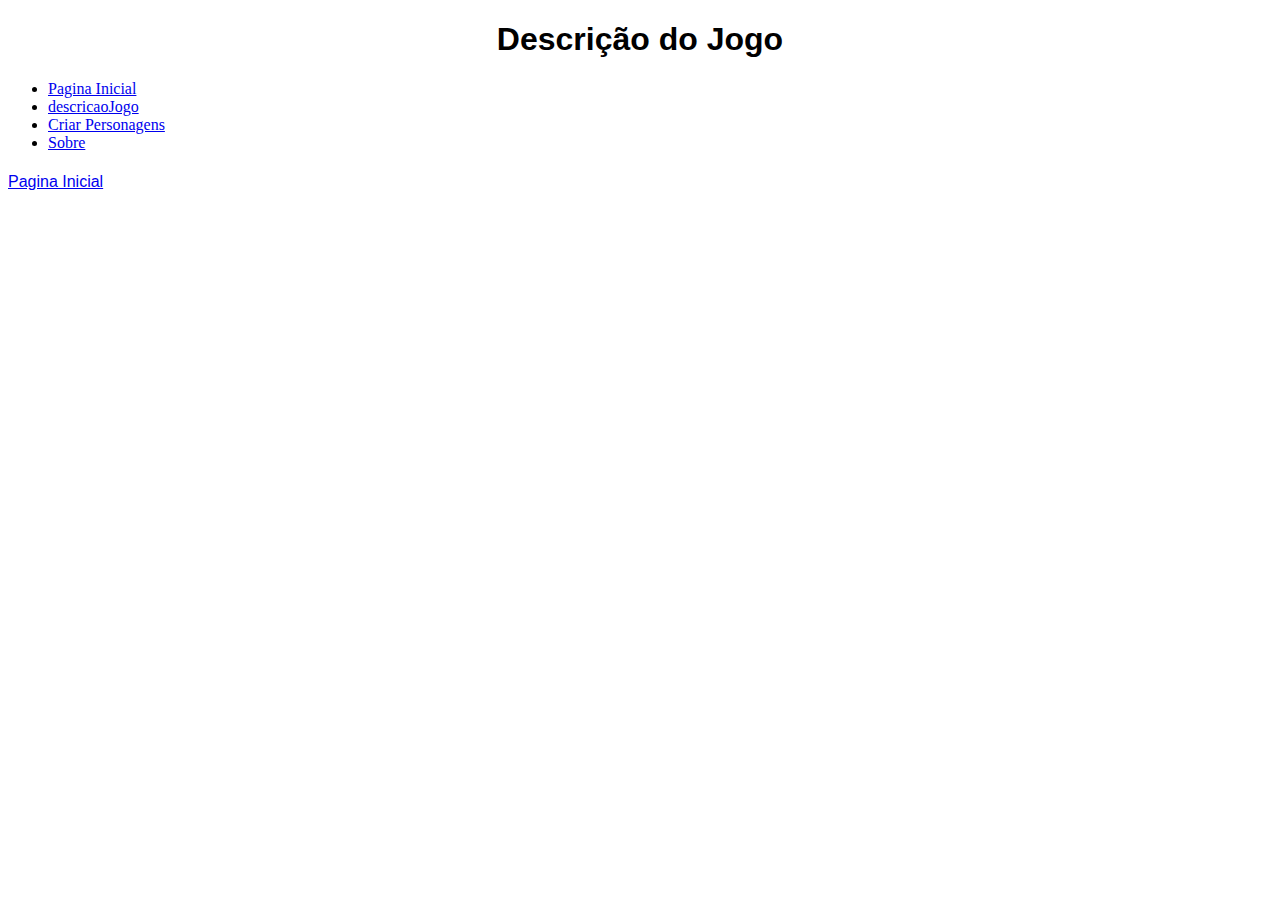
==== descricaoJogo.html @ f314386b "adicionando os arquivos do site ao repositorio local" ====
<!DOCTYPE html>
<html lang="en">
<head>
    <meta charset="UTF-8">
    <meta http-equiv="X-UA-Compatible" content="IE=edge">
    <meta name="viewport" content="width=device-width, initial-scale=1.0">
    <title>Descrição do Jogo</title>
    <link rel="stylesheet" href="estilos.css" >
</head>
<body>
    <h1>Descrição do Jogo</h1>
    <ul>
        <li><a href="index.html">Pagina Inicial</a></li>
        <li><a href="descricaoJogo.html">descricaoJogo</a></li>
        <li><a href="formulario.html">Criar Personagens</a></li>
        <li><a href="sobresite.html">Sobre</a></li>
      </ul>
    <h1></h1>
    <footer ><a href="index.html">Pagina Inicial</a></P></footer>
</body>
</html>
---- estilos.css ----
h1{
    text-align: center;
    font-family: Arial, Helvetica, sans-serif;
}
p{
    font-family: Arial, Helvetica, sans-serif;
    text-align: center;
}
footer{
    font-family: Arial, Helvetica, sans-serif;
    
}
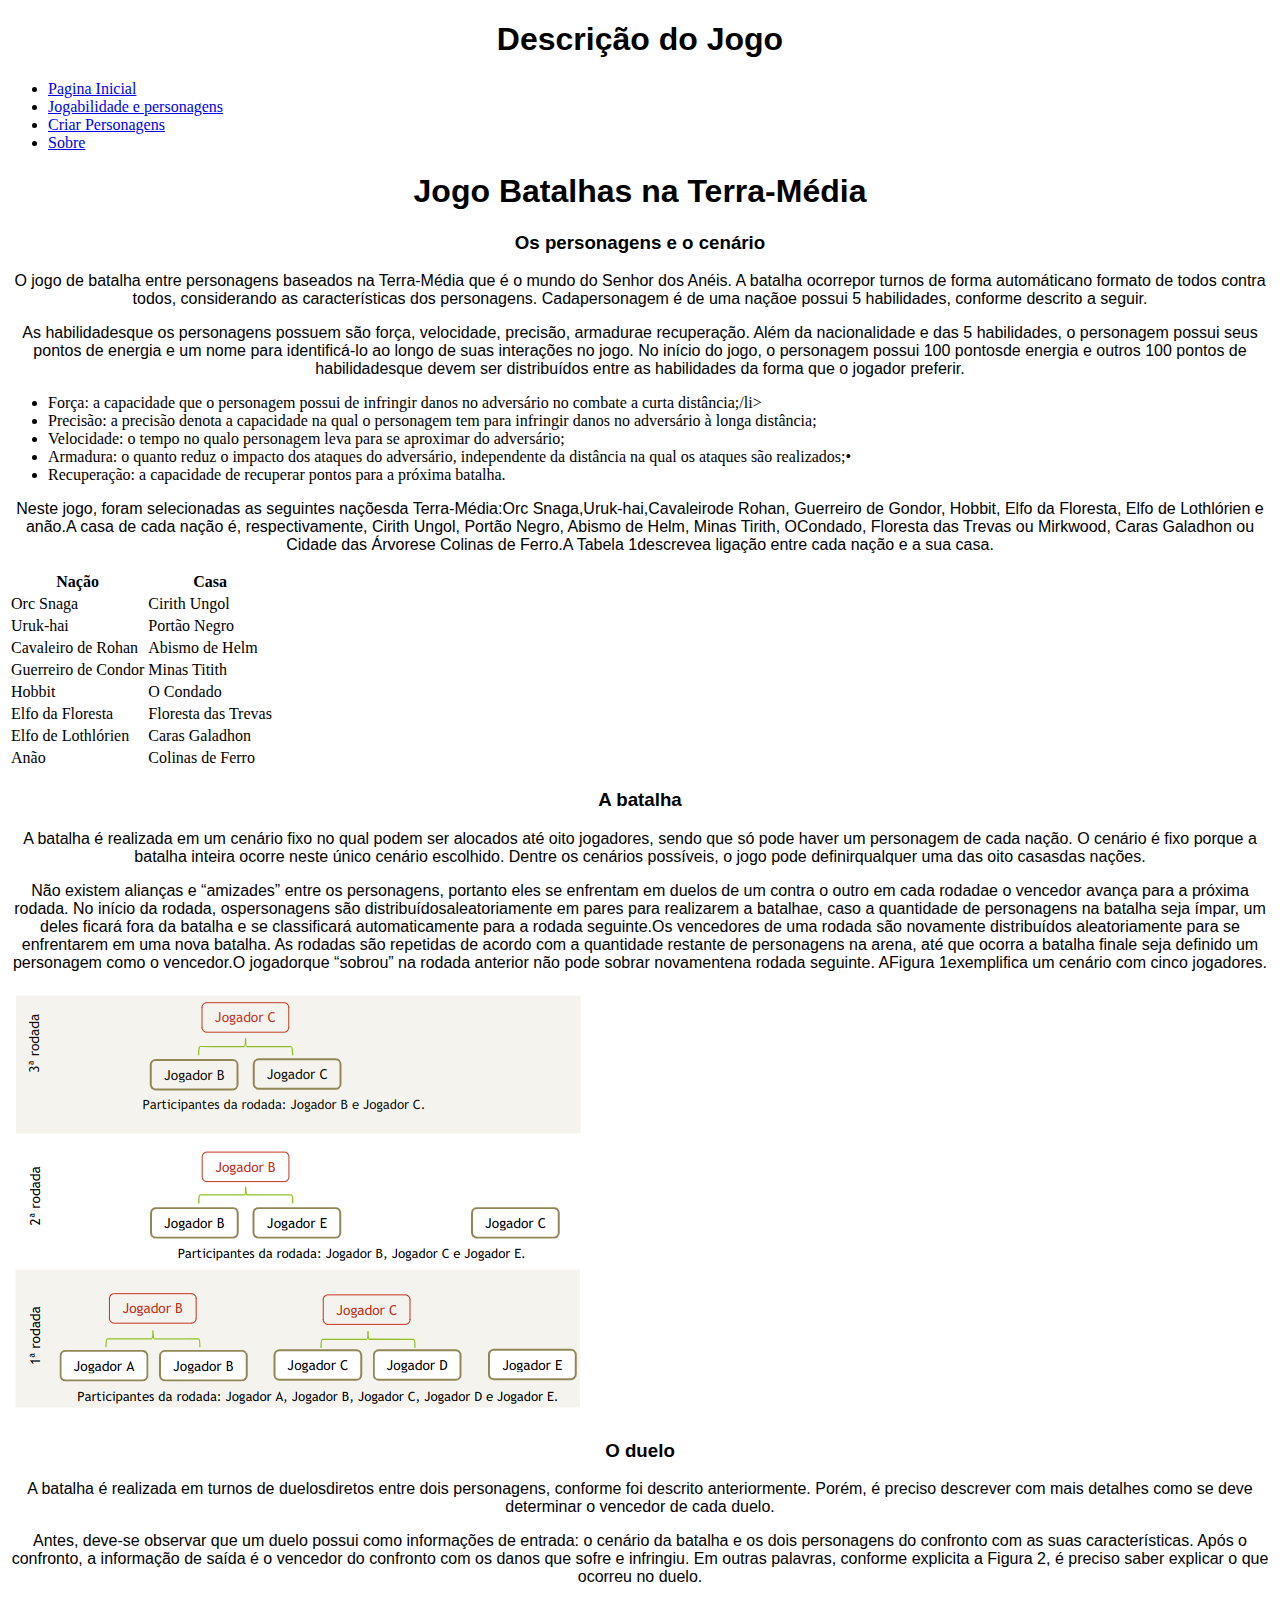
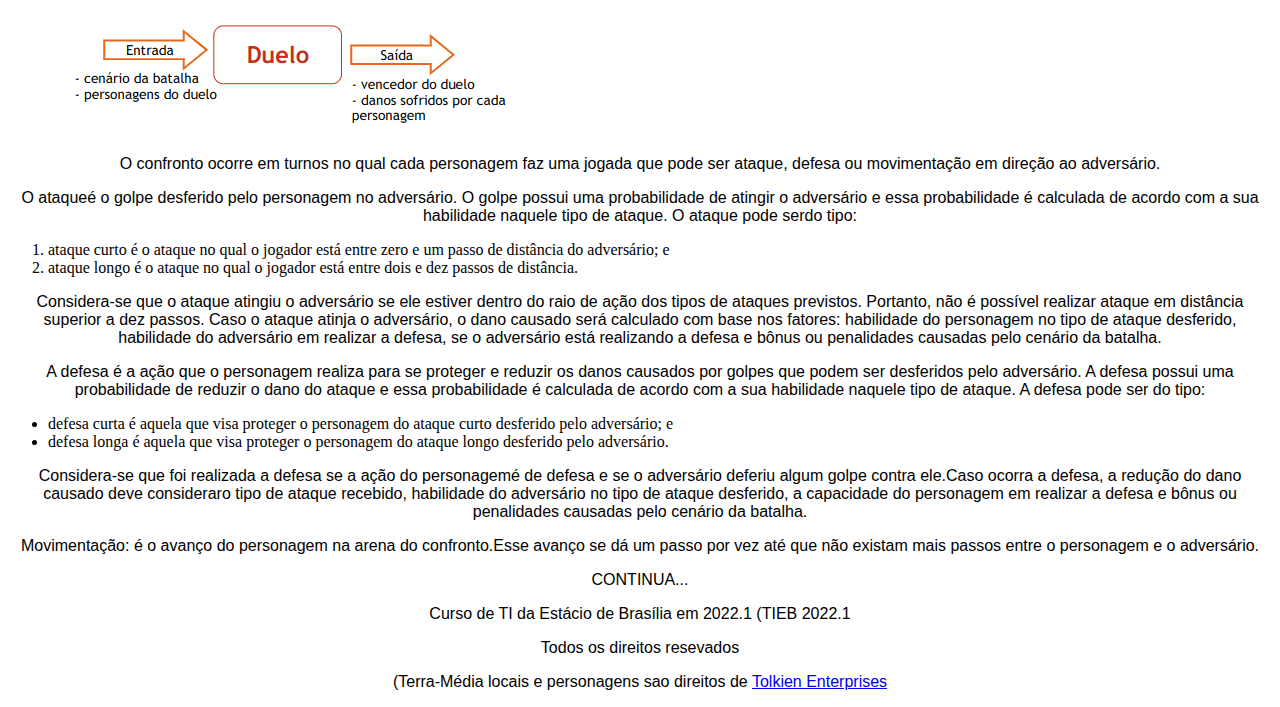
==== commit 7ab4aed7: "finalização da paginade descrição e inicio do formulario" ====
--- a/descricaoJogo.html
+++ b/descricaoJogo.html
@@ -4,18 +4,139 @@
     <meta charset="UTF-8">
     <meta http-equiv="X-UA-Compatible" content="IE=edge">
     <meta name="viewport" content="width=device-width, initial-scale=1.0">
-    <title>Descrição do Jogo</title>
+    <title>Jogabilidade e Personagens</title>
     <link rel="stylesheet" href="estilos.css" >
 </head>
 <body>
     <h1>Descrição do Jogo</h1>
     <ul>
         <li><a href="index.html">Pagina Inicial</a></li>
-        <li><a href="descricaoJogo.html">descricaoJogo</a></li>
+        <li><a href="descricaoJogo.html">Jogabilidade e personagens</a></li>
         <li><a href="formulario.html">Criar Personagens</a></li>
         <li><a href="sobresite.html">Sobre</a></li>
-      </ul>
-    <h1></h1>
-    <footer ><a href="index.html">Pagina Inicial</a></P></footer>
+    </ul>
+
+    <div>
+        <h1>Jogo Batalhas na Terra-Média</h1>
+        <h2></h2>
+    
+        <h3>Os personagens e o cenário</h3>
+
+        <p>O jogo de batalha entre personagens baseados na Terra-Média que é o mundo 
+            do Senhor dos Anéis. A batalha ocorrepor turnos de forma automáticano 
+            formato de todos contra todos, considerando as características dos personagens. 
+            Cadapersonagem é de uma naçãoe possui 5 habilidades, conforme descrito a seguir.</p>
+        <p>As habilidadesque  os  personagens  possuem são força,  velocidade,  precisão, 
+            armadurae recuperação. Além da nacionalidade e das 5 habilidades, o personagem 
+            possui seus pontos de energia e um nome para identificá-lo ao longo de suas 
+            interações no jogo. No  início  do  jogo, o  personagem  possui  100  pontosde  
+            energia  e  outros  100  pontos  de habilidadesque  devem  ser  distribuídos entre 
+            as  habilidades da  forma  que  o  jogador preferir.</p>
+    
+
+    <ul>
+        <li>Força: a capacidade que o personagem possui de infringir danos no adversário no combate 
+            a curta distância;/li>
+        <li>Precisão: a precisão denota a capacidade na qual o personagem tem para infringir danos no 
+            adversário à longa distância;</li>
+        <li>Velocidade: o tempo no qualo personagem leva para se aproximar do adversário;</li>
+        <li>Armadura: o quanto reduz o impacto dos ataques do adversário, independente da distância na qual 
+            os ataques são realizados;•</li>
+        <li>Recuperação: a capacidade de recuperar pontos para a próxima batalha.</li>
+    </ul>
+
+    <p>Neste  jogo,  foram  selecionadas as  seguintes naçõesda  Terra-Média:Orc  Snaga,Uruk-hai,Cavaleirode  
+        Rohan, Guerreiro  de  Gondor, Hobbit, Elfo da Floresta,  Elfo  de Lothlórien e anão.A casa de cada nação é, 
+        respectivamente, Cirith Ungol, Portão Negro, Abismo  de  Helm, Minas  Tirith, OCondado, Floresta  das  
+        Trevas  ou  Mirkwood, Caras Galadhon ou Cidade das Árvorese Colinas de Ferro.A Tabela 1descrevea ligação 
+        entre cada nação e a sua casa.</p>
+
+    </div>
+
+
+    <table>
+        <tr><th>Nação</th><th>Casa</th></tr>
+        <tr><td>Orc Snaga</td><td>Cirith Ungol</td></tr>
+        <tr><td>Uruk-hai</td><td>Portão Negro</td></tr>
+        <tr><td>Cavaleiro de Rohan</td><td>Abismo de Helm</td></tr>
+        <tr><td>Guerreiro de Condor</td><td>Minas Titith</td></tr>
+        <tr><td>Hobbit</td><td>O Condado</td></tr></tr>
+        <tr><td>Elfo da Floresta</td><td>Floresta das Trevas</td>
+        <tr><td>Elfo de Lothlórien</td><td>Caras Galadhon</td></tr>
+        <tr><td>Anão</td><td>Colinas de Ferro</td></tr>
+  
+    </table>
+   <div>
+
+    <h3>A batalha</h3>
+
+    <p>A  batalha  é  realizada  em  um  cenário  fixo  no  qual  podem  ser  alocados  até oito jogadores, sendo que só 
+        pode haver um personagem de cada nação. O cenário é fixo porque a batalha inteira ocorre neste único cenário escolhido. 
+        Dentre os cenários possíveis, o jogo pode definirqualquer uma das oito casasdas nações.</p>
+    <p>Não  existem  alianças  e  “amizades”  entre  os  personagens,  portanto  eles  se enfrentam em duelos de um 
+        contra o outro em cada rodadae o vencedor avança para a próxima rodada. No início da rodada, ospersonagens são 
+        distribuídosaleatoriamente em pares  para  realizarem a batalhae,  caso a  quantidade  de  personagens  na  batalha  
+        seja ímpar, um deles ficará fora da batalha e se classificará automaticamente para a rodada seguinte.Os vencedores de 
+        uma rodada são novamente distribuídos aleatoriamente para se  enfrentarem  em  uma  nova  batalha.  As  rodadas  são  
+        repetidas  de  acordo  com  a quantidade  restante  de  personagens  na  arena,  até  que  ocorra  a  batalha  finale  
+        seja definido um personagem como o vencedor.O jogadorque “sobrou” na rodada anterior não pode sobrar novamentena rodada 
+        seguinte. AFigura 1exemplifica um cenário com cinco jogadores.</p>
+
+        <img src="imagem1.png" alt="">
+        
+        <h3>O duelo</h3>
+
+        <p>A batalha é realizada em turnos de duelosdiretos entre dois personagens, conforme foi descrito anteriormente. Porém, é preciso 
+            descrever com mais detalhes como se deve determinar o vencedor de cada duelo.</p>
+        <p>Antes,  deve-se  observar  que um duelo possui  como  informações de  entrada: o cenário da batalha e os dois personagens do 
+            confronto com as suas características. Após o confronto, a  informação de  saída  é o  vencedor do confronto com  os  danos que  
+            sofre e infringiu. Em outras palavras, conforme explicita a Figura 2, é preciso saber explicar o que ocorreu no duelo.</p>
+        
+        <img src="imagem2.png" alt="">
+        
+        <p>O confronto ocorre em turnos no qual cada personagem faz uma jogada que pode ser ataque, defesa ou movimentação em direção ao 
+            adversário.</p>
+        <p>O ataqueé o golpe desferido pelo personagem no adversário. O golpe possui uma probabilidade de atingir o adversário e essa 
+            probabilidade é calculada de acordo com a sua habilidade naquele tipo de ataque. O ataque pode serdo tipo:</p>
+        
+        <ol>
+            <li>ataque curto é o ataque no qual o jogador está entre zero e um passo de distância do adversário; e</li>
+            <li>ataque longo é o ataque no qual o jogador está entre dois e dez passos de distância.</li>
+        </ol>
+
+        <p>Considera-se que o ataque atingiu o adversário se ele estiver dentro do raio de ação dos  tipos  de  ataques  previstos.  
+            Portanto,  não  é  possível  realizar  ataque  em  distância superior a dez passos. Caso o ataque atinja o adversário, 
+            o dano causado será calculado com base nos fatores: habilidade do personagem no tipo de ataque desferido, habilidade 
+            do adversário em realizar a defesa, se o adversário está realizando a defesa e bônus ou penalidades causadas pelo 
+            cenário da batalha.</p>
+        <p>A defesa é a ação que o personagem realiza para se proteger e reduzir os danos causados  por golpes  que  podem  ser  
+            desferidos  pelo  adversário. A  defesa  possui  uma probabilidade de reduzir o dano do ataque e essa probabilidade é 
+            calculada de acordo com a sua habilidade naquele tipo de ataque. A defesa pode ser do tipo:</p>
+        
+        <ul>
+            <li>defesa  curta  é aquela  que  visa  proteger  o  personagem  do  ataque curto desferido pelo adversário; e</li>
+            <li>defesa  longa  é  aquela  que  visa  proteger  o  personagem  do  ataque  longo desferido pelo adversário.</li>
+        </ul>
+
+        <p>Considera-se que foi realizada a defesa se a ação do personagemé de defesa e se o  adversário  deferiu  algum  golpe  
+            contra  ele.Caso  ocorra  a  defesa,  a  redução  do  dano causado deve consideraro tipo de ataque recebido, habilidade 
+            do adversário no tipo de ataque  desferido, a  capacidade  do  personagem  em realizar a  defesa  e  bônus  ou 
+            penalidades causadas pelo cenário da batalha.</p>
+        <p>Movimentação: é o avanço do personagem na arena do confronto.Esse avanço se dá um passo por vez até que não existam mais 
+            passos entre o personagem e o adversário.</p>
+
+    </div>
+
+    <div><p>CONTINUA...</p></div>
+
+
+
+
+    <footer><p>Curso de TI da Estácio de Brasília em 2022.1 (TIEB 2022.1</p>
+        <p>Todos os direitos resevados</p>
+        <p>(Terra-Média locais e personagens sao direitos 
+            de <a href="https://www.middleerth.com/home.html">Tolkien 
+                Enterprises</a></p></footer>
+        
 </body>
 </html>--- a/estilos.css
+++ b/estilos.css
@@ -2,11 +2,55 @@
     text-align: center;
     font-family: Arial, Helvetica, sans-serif;
 }
+
+h2{
+    text-align: center;
+    font-family: Arial, Helvetica, sans-serif;
+}
+
+h3{
+    text-align: center;
+    font-family: Arial, Helvetica, sans-serif;
+}
+
+h4{
+    text-align: center;
+    font-family: Arial, Helvetica, sans-serif;
+}
+
 p{
     font-family: Arial, Helvetica, sans-serif;
     text-align: center;
 }
+ul{
+    font-family:'Times New Roman', Times, serif;
+}
+table{
+    font-family: Georgia, 'Times New Roman', Times, serif;
+}
+
 footer{
     font-family: Arial, Helvetica, sans-serif;
     
+}
+
+form {
+    /* Apenas para centralizar o form na página */
+    margin: 0 auto;
+    width: 400px;
+    /* Para ver as bordas do formulário */
+    padding: 1em;
+    border: 1px solid #CCC;
+    border-radius: 1em;
+}
+
+form div + div {
+    margin-top: 1em;
+}
+
+label {
+    /*Para ter certeza que todas as labels tem o mesmo tamanho e estão propriamente alinhadas */
+    display: inline-block;
+    width: 90px;
+    text-align: right;
 }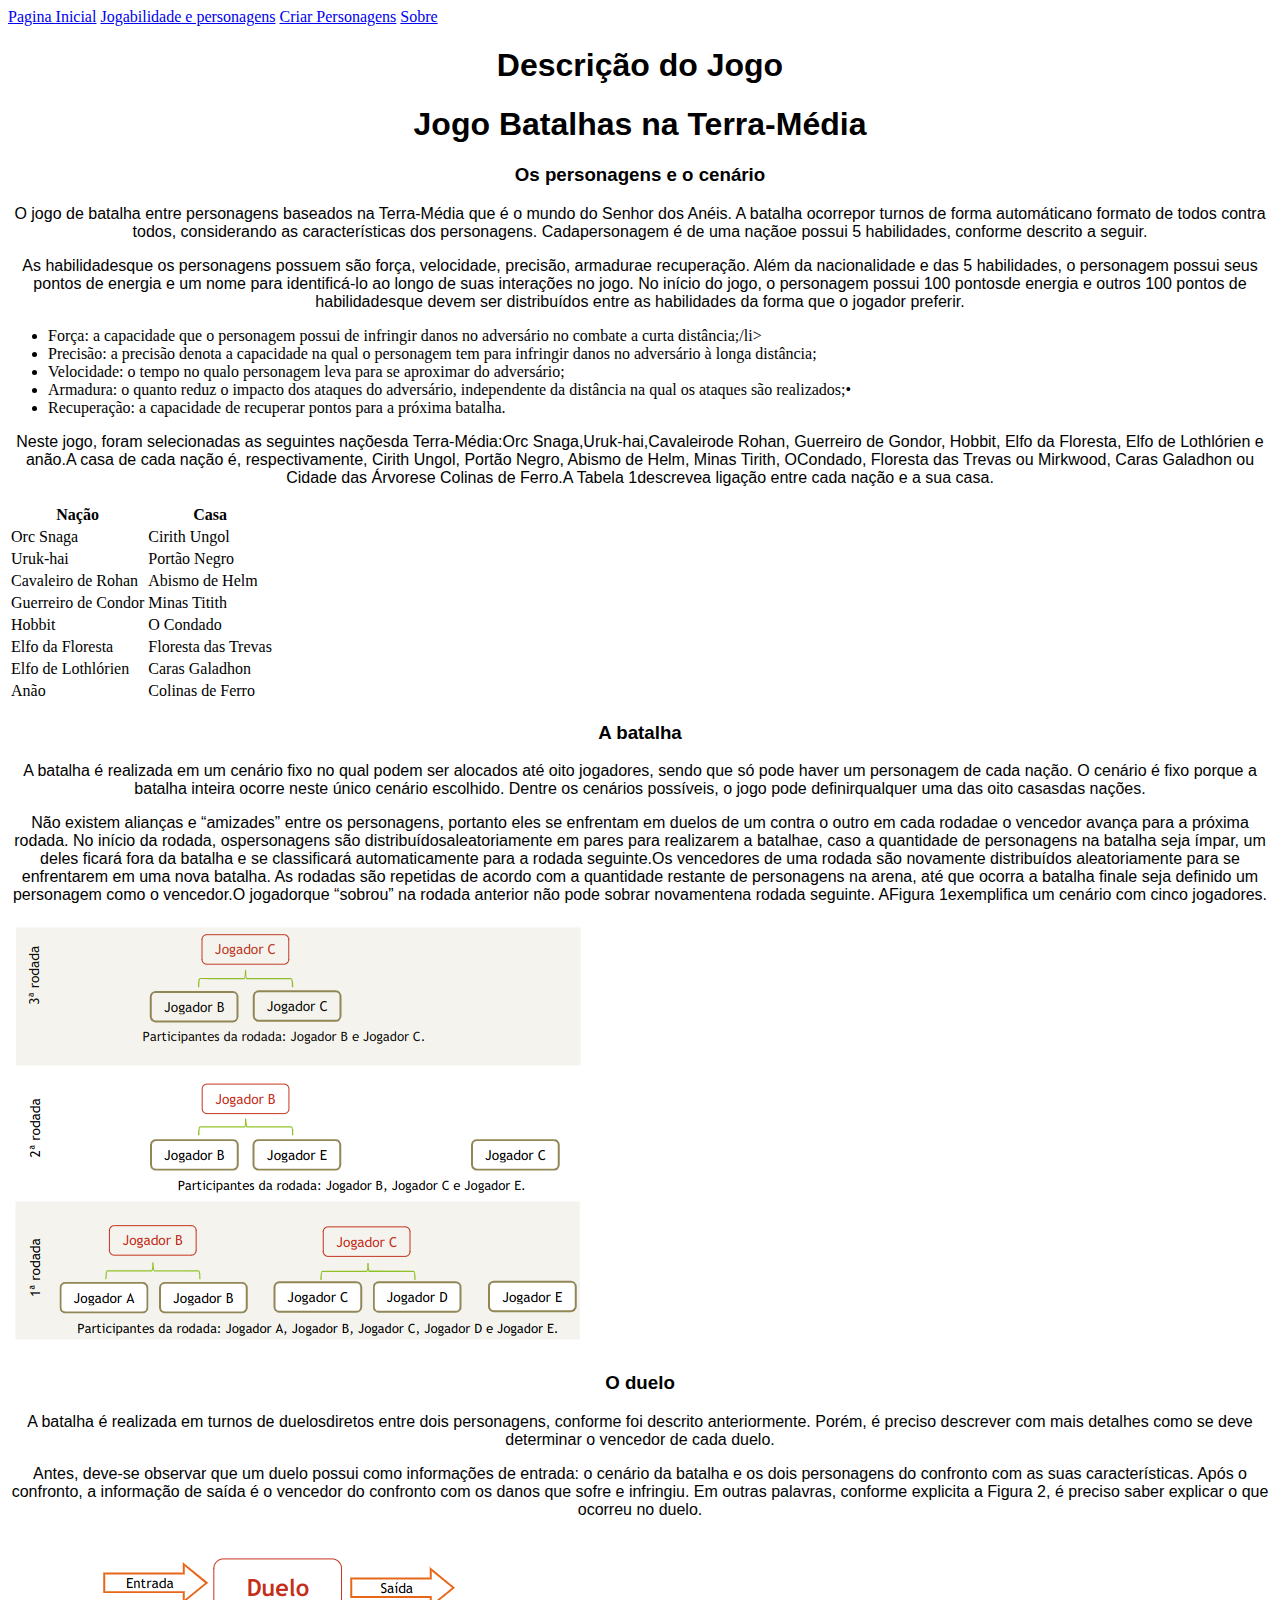
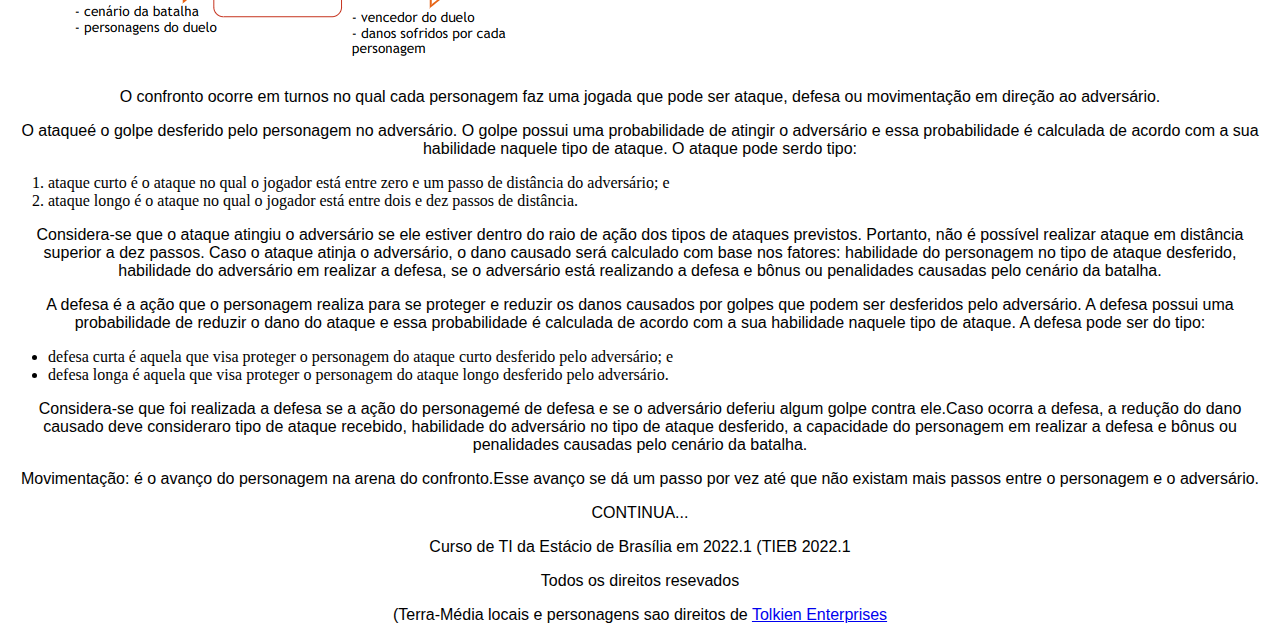
==== commit e543d132: "Atualizando os arquivos do linux" ====
--- a/descricaoJogo.html
+++ b/descricaoJogo.html
@@ -8,13 +8,12 @@
     <link rel="stylesheet" href="estilos.css" >
 </head>
 <body>
+    
+       <a href="index.html">Pagina Inicial</a>
+        <a href="descricaoJogo.html">Jogabilidade e personagens</a>
+        <a href="formulario.html">Criar Personagens</a>
+       <a href="sobresite.html">Sobre</a>
     <h1>Descrição do Jogo</h1>
-    <ul>
-        <li><a href="index.html">Pagina Inicial</a></li>
-        <li><a href="descricaoJogo.html">Jogabilidade e personagens</a></li>
-        <li><a href="formulario.html">Criar Personagens</a></li>
-        <li><a href="sobresite.html">Sobre</a></li>
-    </ul>
 
     <div>
         <h1>Jogo Batalhas na Terra-Média</h1>
--- a/estilos.css
+++ b/estilos.css
@@ -36,21 +36,23 @@
 
 form {
     /* Apenas para centralizar o form na página */
-    margin: 0 auto;
+   margin: 0 auto;
     width: 400px;
     /* Para ver as bordas do formulário */
-    padding: 1em;
+   padding: 1em;
     border: 1px solid #CCC;
     border-radius: 1em;
 }
 
 form div + div {
     margin-top: 1em;
+    
 }
+
 
 label {
     /*Para ter certeza que todas as labels tem o mesmo tamanho e estão propriamente alinhadas */
     display: inline-block;
     width: 90px;
     text-align: right;
-}+}  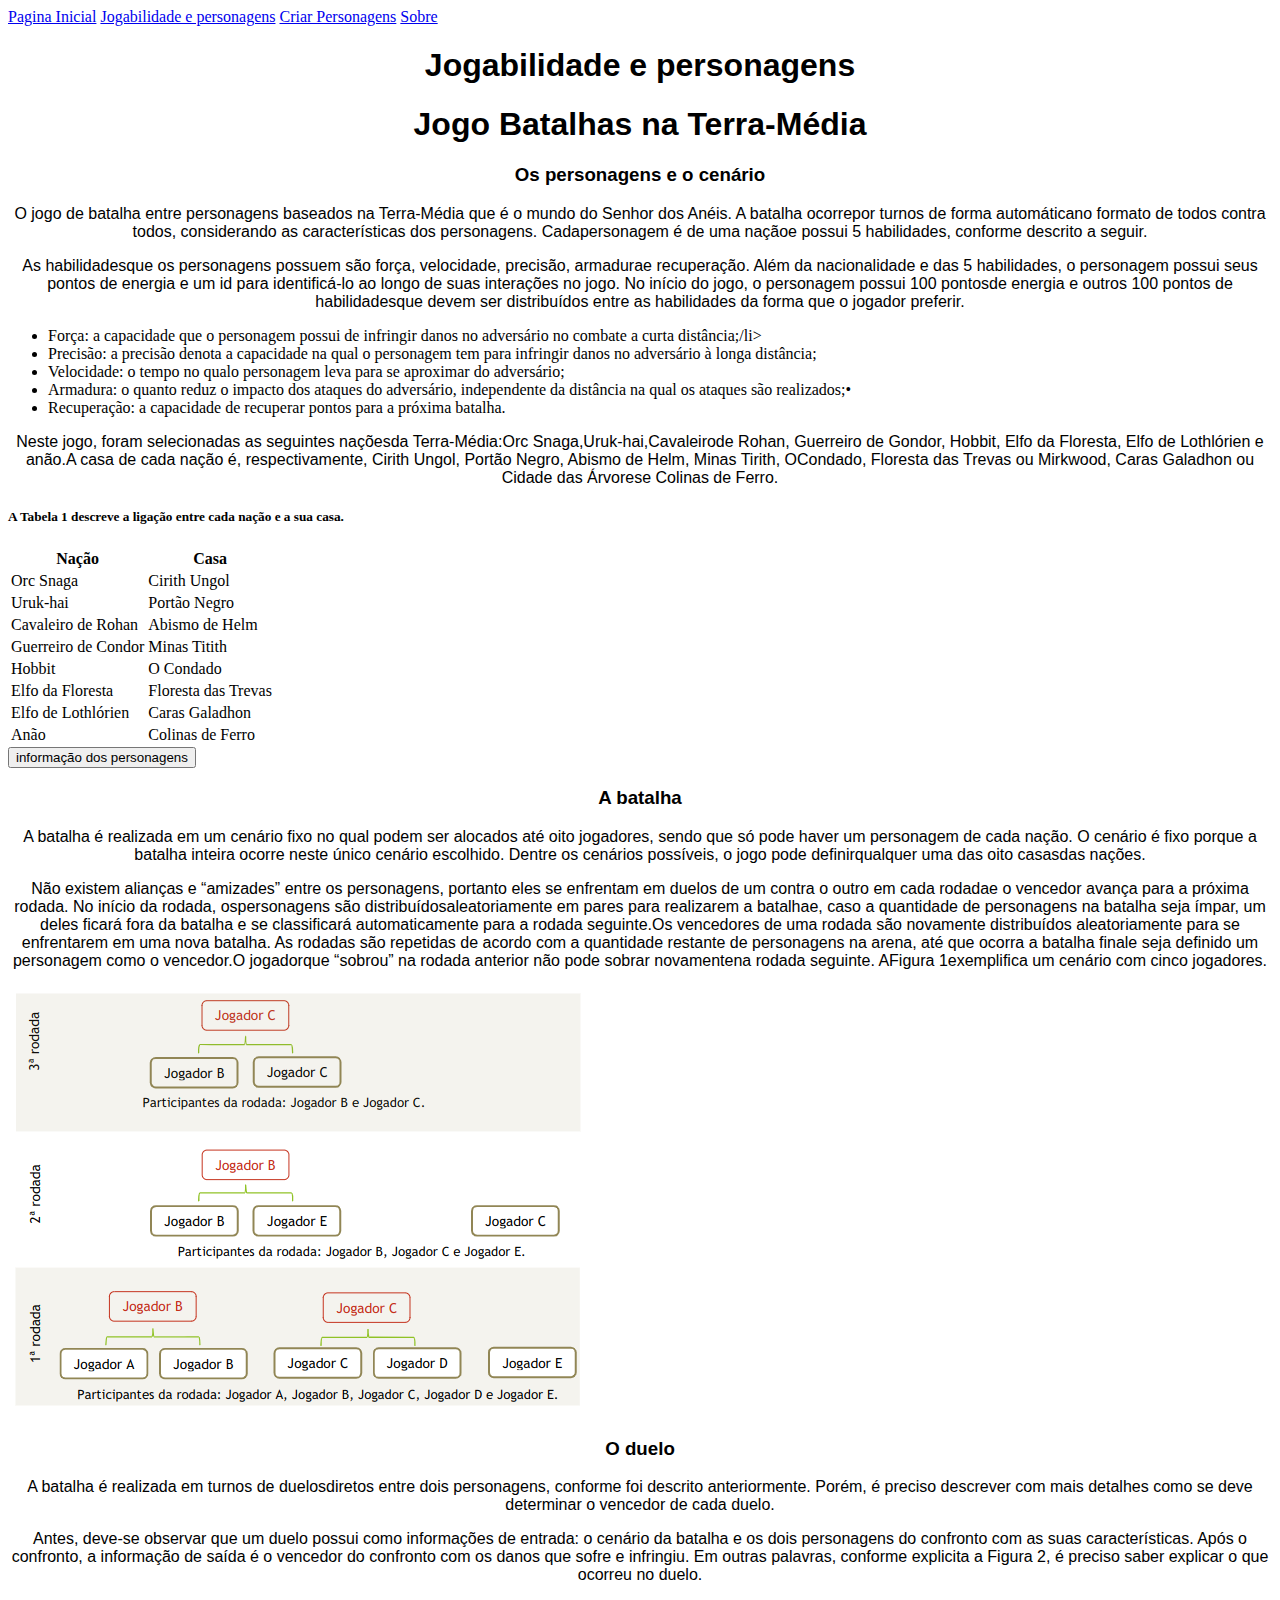
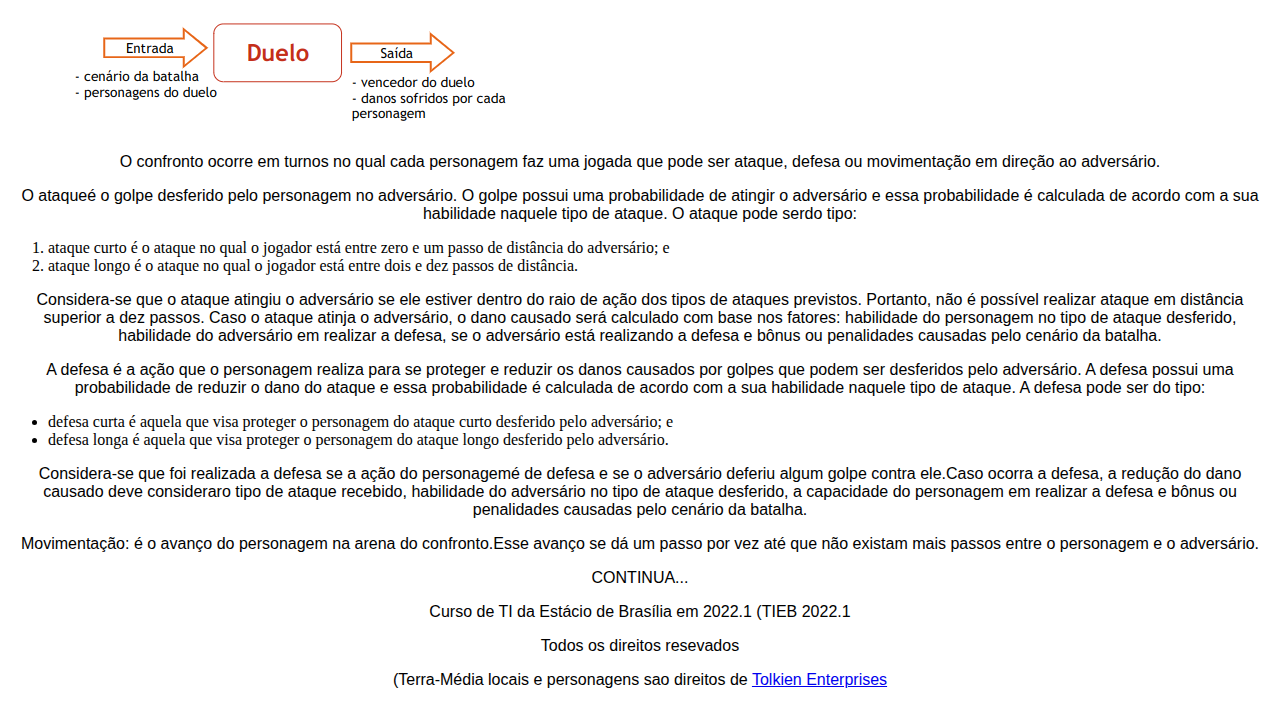
==== commit bbe035ae: "Atualização, alteraçao 2" ====
--- a/descricaoJogo.html
+++ b/descricaoJogo.html
@@ -13,7 +13,7 @@
         <a href="descricaoJogo.html">Jogabilidade e personagens</a>
         <a href="formulario.html">Criar Personagens</a>
        <a href="sobresite.html">Sobre</a>
-    <h1>Descrição do Jogo</h1>
+    <h1>Jogabilidade e personagens</h1>
 
     <div>
         <h1>Jogo Batalhas na Terra-Média</h1>
@@ -27,7 +27,7 @@
             Cadapersonagem é de uma naçãoe possui 5 habilidades, conforme descrito a seguir.</p>
         <p>As habilidadesque  os  personagens  possuem são força,  velocidade,  precisão, 
             armadurae recuperação. Além da nacionalidade e das 5 habilidades, o personagem 
-            possui seus pontos de energia e um nome para identificá-lo ao longo de suas 
+            possui seus pontos de energia e um id para identificá-lo ao longo de suas 
             interações no jogo. No  início  do  jogo, o  personagem  possui  100  pontosde  
             energia  e  outros  100  pontos  de habilidadesque  devem  ser  distribuídos entre 
             as  habilidades da  forma  que  o  jogador preferir.</p>
@@ -47,10 +47,17 @@
     <p>Neste  jogo,  foram  selecionadas as  seguintes naçõesda  Terra-Média:Orc  Snaga,Uruk-hai,Cavaleirode  
         Rohan, Guerreiro  de  Gondor, Hobbit, Elfo da Floresta,  Elfo  de Lothlórien e anão.A casa de cada nação é, 
         respectivamente, Cirith Ungol, Portão Negro, Abismo  de  Helm, Minas  Tirith, OCondado, Floresta  das  
-        Trevas  ou  Mirkwood, Caras Galadhon ou Cidade das Árvorese Colinas de Ferro.A Tabela 1descrevea ligação 
-        entre cada nação e a sua casa.</p>
+        Trevas  ou  Mirkwood, Caras Galadhon ou Cidade das Árvorese Colinas de Ferro.</p>
+       <h5> A Tabela 1 descreve a ligação 
+        entre cada nação e a sua casa.</h5>
 
     </div>
+
+   <!-- <div id="comandos">
+        <button type="button" onclick="nacao()">Nação</button>
+        <button type="button" onclick="casa()">Casa</button>
+        
+      </div>-->
 
 
     <table>
@@ -65,7 +72,15 @@
         <tr><td>Anão</td><td>Colinas de Ferro</td></tr>
   
     </table>
-   <div>
+
+    <div id="comandos">
+        <button type="button" onclick="personagemInfo()">informação dos personagens</button>
+        
+        
+      </div>
+  
+      <div id="personagem"></div>
+
 
     <h3>A batalha</h3>
 
@@ -138,4 +153,8 @@
                 Enterprises</a></p></footer>
         
 </body>
+
+<script src="descr.js" charset="utf-8"></script>
+
+ 
 </html>--- a/estilos.css
+++ b/estilos.css
@@ -31,6 +31,7 @@
 
 footer{
     font-family: Arial, Helvetica, sans-serif;
+    ali
     
 }
 
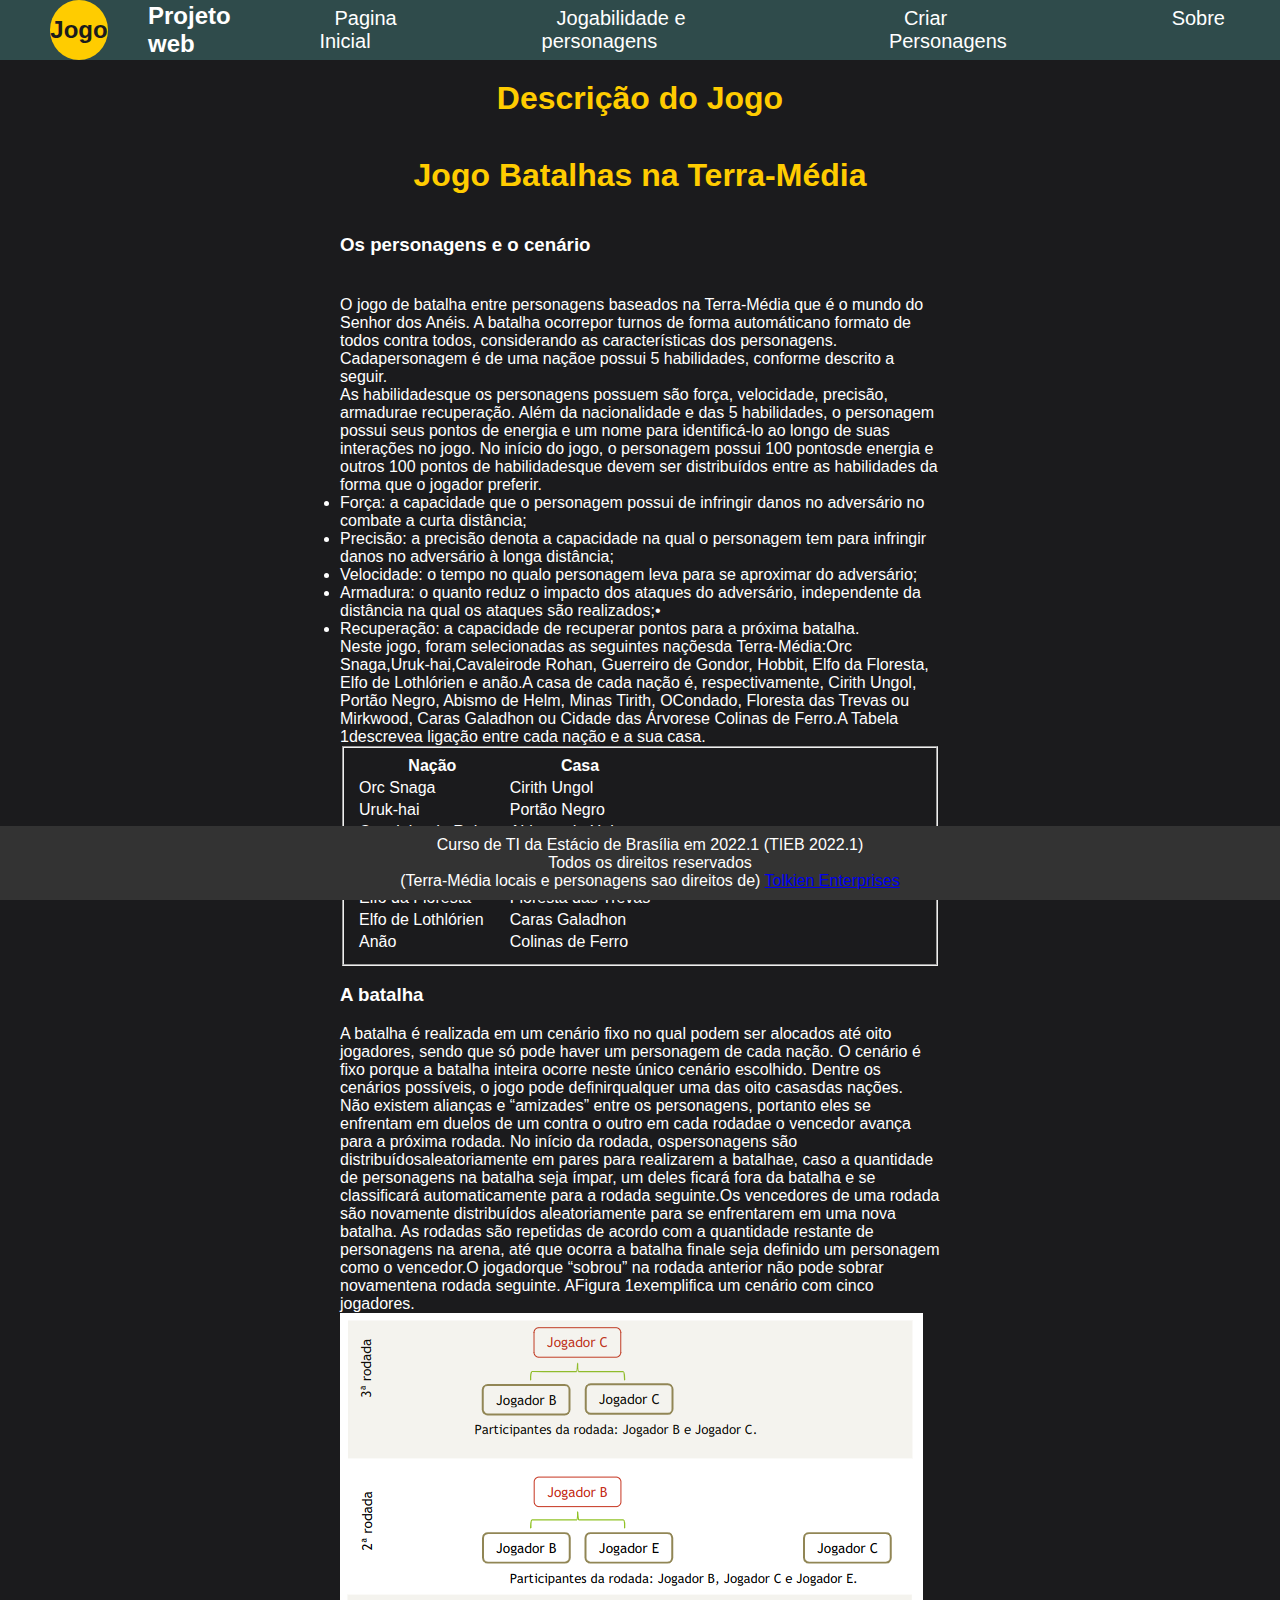
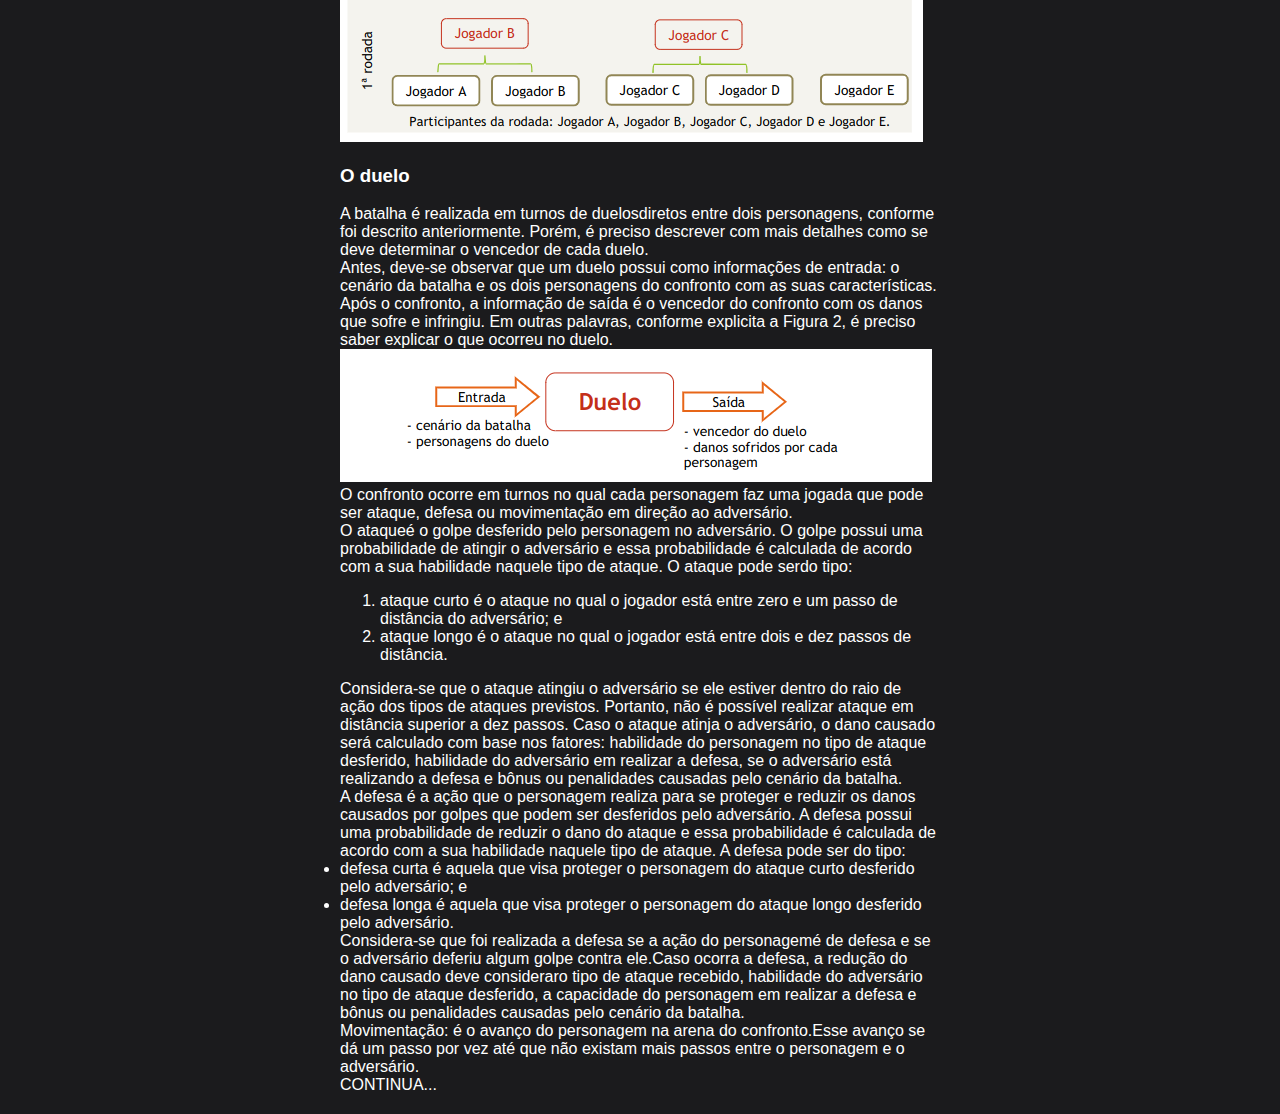
==== commit 1c8445ad: "atualizaçao feita no projeto, adicionando estilização e algumas melhorias no codigo" ====
--- a/descricaoJogo.html
+++ b/descricaoJogo.html
@@ -4,157 +4,155 @@
     <meta charset="UTF-8">
     <meta http-equiv="X-UA-Compatible" content="IE=edge">
     <meta name="viewport" content="width=device-width, initial-scale=1.0">
-    <title>Jogabilidade e Personagens</title>
-    <link rel="stylesheet" href="estilos.css" >
+    <title>Jogabilidade e Personagens | Jogo</title>
+    <link rel="stylesheet" href="style.css">
 </head>
 <body>
+    <header class="cabeca" id="header">
+
+        <div class="wraper">
+            <div class="logo"><h2>Jogo</h2></div>
+
+            <div class="title"><h2>Projeto web</h2></div>
+        </div>
+        <nav class="navigation">
+            <li><a href="index.html" class="nav-link">Pagina Inicial</a></li>
+            <li><a href="descricaoJogo.html" class="nav-link">Jogabilidade e personagens</a></li>
+            <li><a href="formulario.html" class="nav-link">Criar Personagens</a></li>
+            <li><a href="sobresite.html" class="nav-link">Sobre</a></li>
+        </nav>
+
+    </header>
+
+    <h1 id="main-heading">Descrição do Jogo</h1>
+
     
-       <a href="index.html">Pagina Inicial</a>
-        <a href="descricaoJogo.html">Jogabilidade e personagens</a>
-        <a href="formulario.html">Criar Personagens</a>
-       <a href="sobresite.html">Sobre</a>
-    <h1>Jogabilidade e personagens</h1>
+        <h1 id="main-heading">Jogo Batalhas na Terra-Média</h1>
+        
+    
+        <h3 id="texto_principal">Os personagens e o cenário</h3>
+        <div id="texto_principal" class="main-content">
+            <p>O jogo de batalha entre personagens baseados na Terra-Média que é o mundo 
+                do Senhor dos Anéis. A batalha ocorrepor turnos de forma automáticano 
+                formato de todos contra todos, considerando as características dos personagens. 
+                Cadapersonagem é de uma naçãoe possui 5 habilidades, conforme descrito a seguir.</p>
+            <p>As habilidadesque  os  personagens  possuem são força,  velocidade,  precisão, 
+                armadurae recuperação. Além da nacionalidade e das 5 habilidades, o personagem 
+                possui seus pontos de energia e um nome para identificá-lo ao longo de suas 
+                interações no jogo. No  início  do  jogo, o  personagem  possui  100  pontosde  
+                energia  e  outros  100  pontos  de habilidadesque  devem  ser  distribuídos entre 
+                as  habilidades da  forma  que  o  jogador preferir.</p>
+        
 
-    <div>
-        <h1>Jogo Batalhas na Terra-Média</h1>
-        <h2></h2>
-    
-        <h3>Os personagens e o cenário</h3>
+            <ul>
+            <li>Força: a capacidade que o personagem possui de infringir danos no adversário no combate 
+                a curta distância;</li>
+            <li>Precisão: a precisão denota a capacidade na qual o personagem tem para infringir danos no 
+                adversário à longa distância;</li>
+            <li>Velocidade: o tempo no qualo personagem leva para se aproximar do adversário;</li>
+            <li>Armadura: o quanto reduz o impacto dos ataques do adversário, independente da distância na qual 
+                os ataques são realizados;•</li>
+            <li>Recuperação: a capacidade de recuperar pontos para a próxima batalha.</li>
+            </ul>
 
-        <p>O jogo de batalha entre personagens baseados na Terra-Média que é o mundo 
-            do Senhor dos Anéis. A batalha ocorrepor turnos de forma automáticano 
-            formato de todos contra todos, considerando as características dos personagens. 
-            Cadapersonagem é de uma naçãoe possui 5 habilidades, conforme descrito a seguir.</p>
-        <p>As habilidadesque  os  personagens  possuem são força,  velocidade,  precisão, 
-            armadurae recuperação. Além da nacionalidade e das 5 habilidades, o personagem 
-            possui seus pontos de energia e um id para identificá-lo ao longo de suas 
-            interações no jogo. No  início  do  jogo, o  personagem  possui  100  pontosde  
-            energia  e  outros  100  pontos  de habilidadesque  devem  ser  distribuídos entre 
-            as  habilidades da  forma  que  o  jogador preferir.</p>
-    
+            <p>Neste  jogo,  foram  selecionadas as  seguintes naçõesda  Terra-Média:Orc  Snaga,Uruk-hai,Cavaleirode  
+            Rohan, Guerreiro  de  Gondor, Hobbit, Elfo da Floresta,  Elfo  de Lothlórien e anão.A casa de cada nação é, 
+            respectivamente, Cirith Ungol, Portão Negro, Abismo  de  Helm, Minas  Tirith, OCondado, Floresta  das  
+            Trevas  ou  Mirkwood, Caras Galadhon ou Cidade das Árvorese Colinas de Ferro.A Tabela 1descrevea ligação 
+            entre cada nação e a sua casa.</p>
 
-    <ul>
-        <li>Força: a capacidade que o personagem possui de infringir danos no adversário no combate 
-            a curta distância;/li>
-        <li>Precisão: a precisão denota a capacidade na qual o personagem tem para infringir danos no 
-            adversário à longa distância;</li>
-        <li>Velocidade: o tempo no qualo personagem leva para se aproximar do adversário;</li>
-        <li>Armadura: o quanto reduz o impacto dos ataques do adversário, independente da distância na qual 
-            os ataques são realizados;•</li>
-        <li>Recuperação: a capacidade de recuperar pontos para a próxima batalha.</li>
-    </ul>
+        
 
-    <p>Neste  jogo,  foram  selecionadas as  seguintes naçõesda  Terra-Média:Orc  Snaga,Uruk-hai,Cavaleirode  
-        Rohan, Guerreiro  de  Gondor, Hobbit, Elfo da Floresta,  Elfo  de Lothlórien e anão.A casa de cada nação é, 
-        respectivamente, Cirith Ungol, Portão Negro, Abismo  de  Helm, Minas  Tirith, OCondado, Floresta  das  
-        Trevas  ou  Mirkwood, Caras Galadhon ou Cidade das Árvorese Colinas de Ferro.</p>
-       <h5> A Tabela 1 descreve a ligação 
-        entre cada nação e a sua casa.</h5>
+            <fieldset>
+                <table>
+                
+                <tr><th>Nação</th><th>Casa</th></tr>
+                <tr><td>Orc Snaga</td><td>Cirith Ungol</td></tr>
+                <tr><td>Uruk-hai</td><td>Portão Negro</td></tr>
+                <tr><td>Cavaleiro de Rohan</td><td>Abismo de Helm</td></tr>
+                <tr><td>Guerreiro de Condor</td><td>Minas Titith</td></tr>
+                <tr><td>Hobbit</td><td>O Condado</td></tr></tr>
+                <tr><td>Elfo da Floresta</td><td>Floresta das Trevas</td>
+                <tr><td>Elfo de Lothlórien</td><td>Caras Galadhon</td></tr>
+                <tr><td>Anão</td><td>Colinas de Ferro</td></tr>
+                    
+        
+                </table>
+            </fieldset>
+
+            <h3>A batalha</h3>
+
+            <p>A  batalha  é  realizada  em  um  cenário  fixo  no  qual  podem  ser  alocados  até oito jogadores, sendo que só 
+            pode haver um personagem de cada nação. O cenário é fixo porque a batalha inteira ocorre neste único cenário escolhido. 
+            Dentre os cenários possíveis, o jogo pode definirqualquer uma das oito casasdas nações.</p>
+            <p>Não  existem  alianças  e  “amizades”  entre  os  personagens,  portanto  eles  se enfrentam em duelos de um 
+            contra o outro em cada rodadae o vencedor avança para a próxima rodada. No início da rodada, ospersonagens são 
+            distribuídosaleatoriamente em pares  para  realizarem a batalhae,  caso a  quantidade  de  personagens  na  batalha  
+            seja ímpar, um deles ficará fora da batalha e se classificará automaticamente para a rodada seguinte.Os vencedores de 
+            uma rodada são novamente distribuídos aleatoriamente para se  enfrentarem  em  uma  nova  batalha.  As  rodadas  são  
+            repetidas  de  acordo  com  a quantidade  restante  de  personagens  na  arena,  até  que  ocorra  a  batalha  finale  
+            seja definido um personagem como o vencedor.O jogadorque “sobrou” na rodada anterior não pode sobrar novamentena rodada 
+            seguinte. AFigura 1exemplifica um cenário com cinco jogadores.</p>
+
+            <img src="imagem1.png" alt="imagem que explica as rodadas do jogo">
+            
+            <h3>O duelo</h3>
+
+            <p>A batalha é realizada em turnos de duelosdiretos entre dois personagens, conforme foi descrito anteriormente. Porém, é preciso 
+                descrever com mais detalhes como se deve determinar o vencedor de cada duelo.</p>
+            <p>Antes,  deve-se  observar  que um duelo possui  como  informações de  entrada: o cenário da batalha e os dois personagens do 
+                confronto com as suas características. Após o confronto, a  informação de  saída  é o  vencedor do confronto com  os  danos que  
+                sofre e infringiu. Em outras palavras, conforme explicita a Figura 2, é preciso saber explicar o que ocorreu no duelo.</p>
+            
+            <img src="imagem2.png" alt=" imagem que ecplica os duelos">
+            
+            <p>O confronto ocorre em turnos no qual cada personagem faz uma jogada que pode ser ataque, defesa ou movimentação em direção ao 
+                adversário.</p>
+            <p>O ataqueé o golpe desferido pelo personagem no adversário. O golpe possui uma probabilidade de atingir o adversário e essa 
+                probabilidade é calculada de acordo com a sua habilidade naquele tipo de ataque. O ataque pode serdo tipo:</p>
+            
+            <ol>
+                <li>ataque curto é o ataque no qual o jogador está entre zero e um passo de distância do adversário; e</li>
+                <li>ataque longo é o ataque no qual o jogador está entre dois e dez passos de distância.</li>
+            </ol>
+
+            <p>Considera-se que o ataque atingiu o adversário se ele estiver dentro do raio de ação dos  tipos  de  ataques  previstos.  
+                Portanto,  não  é  possível  realizar  ataque  em  distância superior a dez passos. Caso o ataque atinja o adversário, 
+                o dano causado será calculado com base nos fatores: habilidade do personagem no tipo de ataque desferido, habilidade 
+                do adversário em realizar a defesa, se o adversário está realizando a defesa e bônus ou penalidades causadas pelo 
+                cenário da batalha.</p>
+            <p>A defesa é a ação que o personagem realiza para se proteger e reduzir os danos causados  por golpes  que  podem  ser  
+                desferidos  pelo  adversário. A  defesa  possui  uma probabilidade de reduzir o dano do ataque e essa probabilidade é 
+                calculada de acordo com a sua habilidade naquele tipo de ataque. A defesa pode ser do tipo:</p>
+            
+            <ul>
+                <li>defesa  curta  é aquela  que  visa  proteger  o  personagem  do  ataque curto desferido pelo adversário; e</li>
+                <li>defesa  longa  é  aquela  que  visa  proteger  o  personagem  do  ataque  longo desferido pelo adversário.</li>
+            </ul>
+
+            <p>Considera-se que foi realizada a defesa se a ação do personagemé de defesa e se o  adversário  deferiu  algum  golpe  
+                contra  ele.Caso  ocorra  a  defesa,  a  redução  do  dano causado deve consideraro tipo de ataque recebido, habilidade 
+                do adversário no tipo de ataque  desferido, a  capacidade  do  personagem  em realizar a  defesa  e  bônus  ou 
+                penalidades causadas pelo cenário da batalha.</p>
+            <p>Movimentação: é o avanço do personagem na arena do confronto.Esse avanço se dá um passo por vez até que não existam mais 
+                passos entre o personagem e o adversário.</p>
+
+        
+
+            <div>
+                <p>CONTINUA...</p>
+            
+            </div>
 
     </div>
 
-   <!-- <div id="comandos">
-        <button type="button" onclick="nacao()">Nação</button>
-        <button type="button" onclick="casa()">Casa</button>
-        
-      </div>-->
 
-
-    <table>
-        <tr><th>Nação</th><th>Casa</th></tr>
-        <tr><td>Orc Snaga</td><td>Cirith Ungol</td></tr>
-        <tr><td>Uruk-hai</td><td>Portão Negro</td></tr>
-        <tr><td>Cavaleiro de Rohan</td><td>Abismo de Helm</td></tr>
-        <tr><td>Guerreiro de Condor</td><td>Minas Titith</td></tr>
-        <tr><td>Hobbit</td><td>O Condado</td></tr></tr>
-        <tr><td>Elfo da Floresta</td><td>Floresta das Trevas</td>
-        <tr><td>Elfo de Lothlórien</td><td>Caras Galadhon</td></tr>
-        <tr><td>Anão</td><td>Colinas de Ferro</td></tr>
-  
-    </table>
-
-    <div id="comandos">
-        <button type="button" onclick="personagemInfo()">informação dos personagens</button>
-        
-        
-      </div>
-  
-      <div id="personagem"></div>
-
-
-    <h3>A batalha</h3>
-
-    <p>A  batalha  é  realizada  em  um  cenário  fixo  no  qual  podem  ser  alocados  até oito jogadores, sendo que só 
-        pode haver um personagem de cada nação. O cenário é fixo porque a batalha inteira ocorre neste único cenário escolhido. 
-        Dentre os cenários possíveis, o jogo pode definirqualquer uma das oito casasdas nações.</p>
-    <p>Não  existem  alianças  e  “amizades”  entre  os  personagens,  portanto  eles  se enfrentam em duelos de um 
-        contra o outro em cada rodadae o vencedor avança para a próxima rodada. No início da rodada, ospersonagens são 
-        distribuídosaleatoriamente em pares  para  realizarem a batalhae,  caso a  quantidade  de  personagens  na  batalha  
-        seja ímpar, um deles ficará fora da batalha e se classificará automaticamente para a rodada seguinte.Os vencedores de 
-        uma rodada são novamente distribuídos aleatoriamente para se  enfrentarem  em  uma  nova  batalha.  As  rodadas  são  
-        repetidas  de  acordo  com  a quantidade  restante  de  personagens  na  arena,  até  que  ocorra  a  batalha  finale  
-        seja definido um personagem como o vencedor.O jogadorque “sobrou” na rodada anterior não pode sobrar novamentena rodada 
-        seguinte. AFigura 1exemplifica um cenário com cinco jogadores.</p>
-
-        <img src="imagem1.png" alt="">
-        
-        <h3>O duelo</h3>
-
-        <p>A batalha é realizada em turnos de duelosdiretos entre dois personagens, conforme foi descrito anteriormente. Porém, é preciso 
-            descrever com mais detalhes como se deve determinar o vencedor de cada duelo.</p>
-        <p>Antes,  deve-se  observar  que um duelo possui  como  informações de  entrada: o cenário da batalha e os dois personagens do 
-            confronto com as suas características. Após o confronto, a  informação de  saída  é o  vencedor do confronto com  os  danos que  
-            sofre e infringiu. Em outras palavras, conforme explicita a Figura 2, é preciso saber explicar o que ocorreu no duelo.</p>
-        
-        <img src="imagem2.png" alt="">
-        
-        <p>O confronto ocorre em turnos no qual cada personagem faz uma jogada que pode ser ataque, defesa ou movimentação em direção ao 
-            adversário.</p>
-        <p>O ataqueé o golpe desferido pelo personagem no adversário. O golpe possui uma probabilidade de atingir o adversário e essa 
-            probabilidade é calculada de acordo com a sua habilidade naquele tipo de ataque. O ataque pode serdo tipo:</p>
-        
-        <ol>
-            <li>ataque curto é o ataque no qual o jogador está entre zero e um passo de distância do adversário; e</li>
-            <li>ataque longo é o ataque no qual o jogador está entre dois e dez passos de distância.</li>
-        </ol>
-
-        <p>Considera-se que o ataque atingiu o adversário se ele estiver dentro do raio de ação dos  tipos  de  ataques  previstos.  
-            Portanto,  não  é  possível  realizar  ataque  em  distância superior a dez passos. Caso o ataque atinja o adversário, 
-            o dano causado será calculado com base nos fatores: habilidade do personagem no tipo de ataque desferido, habilidade 
-            do adversário em realizar a defesa, se o adversário está realizando a defesa e bônus ou penalidades causadas pelo 
-            cenário da batalha.</p>
-        <p>A defesa é a ação que o personagem realiza para se proteger e reduzir os danos causados  por golpes  que  podem  ser  
-            desferidos  pelo  adversário. A  defesa  possui  uma probabilidade de reduzir o dano do ataque e essa probabilidade é 
-            calculada de acordo com a sua habilidade naquele tipo de ataque. A defesa pode ser do tipo:</p>
-        
-        <ul>
-            <li>defesa  curta  é aquela  que  visa  proteger  o  personagem  do  ataque curto desferido pelo adversário; e</li>
-            <li>defesa  longa  é  aquela  que  visa  proteger  o  personagem  do  ataque  longo desferido pelo adversário.</li>
-        </ul>
-
-        <p>Considera-se que foi realizada a defesa se a ação do personagemé de defesa e se o  adversário  deferiu  algum  golpe  
-            contra  ele.Caso  ocorra  a  defesa,  a  redução  do  dano causado deve consideraro tipo de ataque recebido, habilidade 
-            do adversário no tipo de ataque  desferido, a  capacidade  do  personagem  em realizar a  defesa  e  bônus  ou 
-            penalidades causadas pelo cenário da batalha.</p>
-        <p>Movimentação: é o avanço do personagem na arena do confronto.Esse avanço se dá um passo por vez até que não existam mais 
-            passos entre o personagem e o adversário.</p>
-
-    </div>
-
-    <div><p>CONTINUA...</p></div>
-
-
-
-
-    <footer><p>Curso de TI da Estácio de Brasília em 2022.1 (TIEB 2022.1</p>
-        <p>Todos os direitos resevados</p>
+    <footer id="footer"><p>Curso de TI da Estácio de Brasília em 2022.1 (TIEB 2022.1)</p>
+        <p>Todos os direitos reservados</p>
         <p>(Terra-Média locais e personagens sao direitos 
-            de <a href="https://www.middleerth.com/home.html">Tolkien 
-                Enterprises</a></p></footer>
+            de) <a href="https://www.middleerth.com/home.html">Tolkien 
+                Enterprises</a></p>
+    </footer>
         
 </body>
-
-<script src="descr.js" charset="utf-8"></script>
-
- 
 </html>--- a/style.css
+++ b/style.css
@@ -0,0 +1,179 @@
+@import url('https://fonts.googleapis.com/css2?family=Open+Sans&display=swap');
+
+/* Reset some default browser styles */
+body, h1, h2, p, ul, li {
+    margin: 0;
+    padding: 0;
+}
+
+body {
+    font-family: 'Arial', sans-serif;
+    background-color: #1b1b1d;
+    color: #fff;
+}
+
+/* Header Styles */
+
+
+header {
+    display: flex;
+    align-items: center;
+    justify-content: space-around;
+    width: 100%;
+    height: 60px;
+    background-color: rgb(47, 75, 75);
+align-items: center;
+}
+
+.wraper {
+    display: flex;
+    align-items: center;
+    margin-left: 50px;
+    }
+.logo{
+    display: flex;
+    justify-content: center;
+    align-items: center;
+    width: 60px;
+    height: 60px;
+    border-radius: 80%;
+    background-color: #ffcc00;
+}
+.logo h2 {
+    color: #1b1b1d;
+    font-family: 'Lato', sans-serif;
+}
+
+.title{
+        margin-left: 40px;
+    }
+
+.title h2{
+    font-family: 'Lato', sans-serif;
+}
+.navigation {
+    display: flex;
+}
+.navigation li {
+    margin: 40px;
+    justify-content: flex-end;
+    list-style: none;
+}
+
+.navigation li a {
+    text-decoration: none;
+    font-size: 20px;
+    font-family: 'Lato', sans-serif;
+    color: #fff;
+}
+.navigation li a:hover{
+    background-color: #ffcc00;
+    color: #000;
+
+}
+
+
+#cabeca {
+    background-color: #333;
+    padding: 10px;
+    text-align: center;
+}
+
+.nav-link {
+    text-decoration: none;
+    color: #fff;
+    margin: 0 15px;
+}
+
+
+
+/* Main Heading Styles */
+#main-heading {
+    color: #ffcc00;
+    text-align: center;
+    padding: 20px;
+}
+
+
+/* Navigation Styles */
+#main-navigation {
+    text-align: center;
+    margin-top: 10px;
+}
+
+
+/* Main Content Styles */
+#texto_principal {
+    max-width: 600px;
+    margin: 0 auto;
+    padding: 20px;
+}
+
+
+/* Video Styles */
+.main-video {
+    display: block;
+    margin: 20px auto;
+    max-width: 100%;
+}
+
+
+/* Footer Styles */
+#footer {
+    background-color: #333;
+    padding: 10px;
+    text-align: center;
+    position: fixed;
+    bottom: 0;
+    width: 100%;
+}
+
+
+.external-link {
+    color: #ffcc00;
+    text-decoration: none;
+}
+
+
+#sobre_mim {
+    align-items: center;
+    margin-top: 100px;
+}
+
+#sobre_autor {
+    color: #ffcc00;
+}
+
+#fotog{
+    justify-content: center;
+    display: flex;
+    border-radius: 70%;
+}
+
+#fotog img {
+    margin-top: 30px;
+    border-radius: 80%;
+}
+
+#redes_sociais  {
+    
+    justify-content: center;
+    display: flex;
+    list-style: none;
+}
+
+.channel-list {
+    display: flex;
+    margin-left: 20px;
+    list-style: none;
+}
+
+.video-container {
+    display: flex;
+    justify-content: center;
+}
+
+.main-video {
+    max-width: 100%;
+    max-height: 100%;
+}